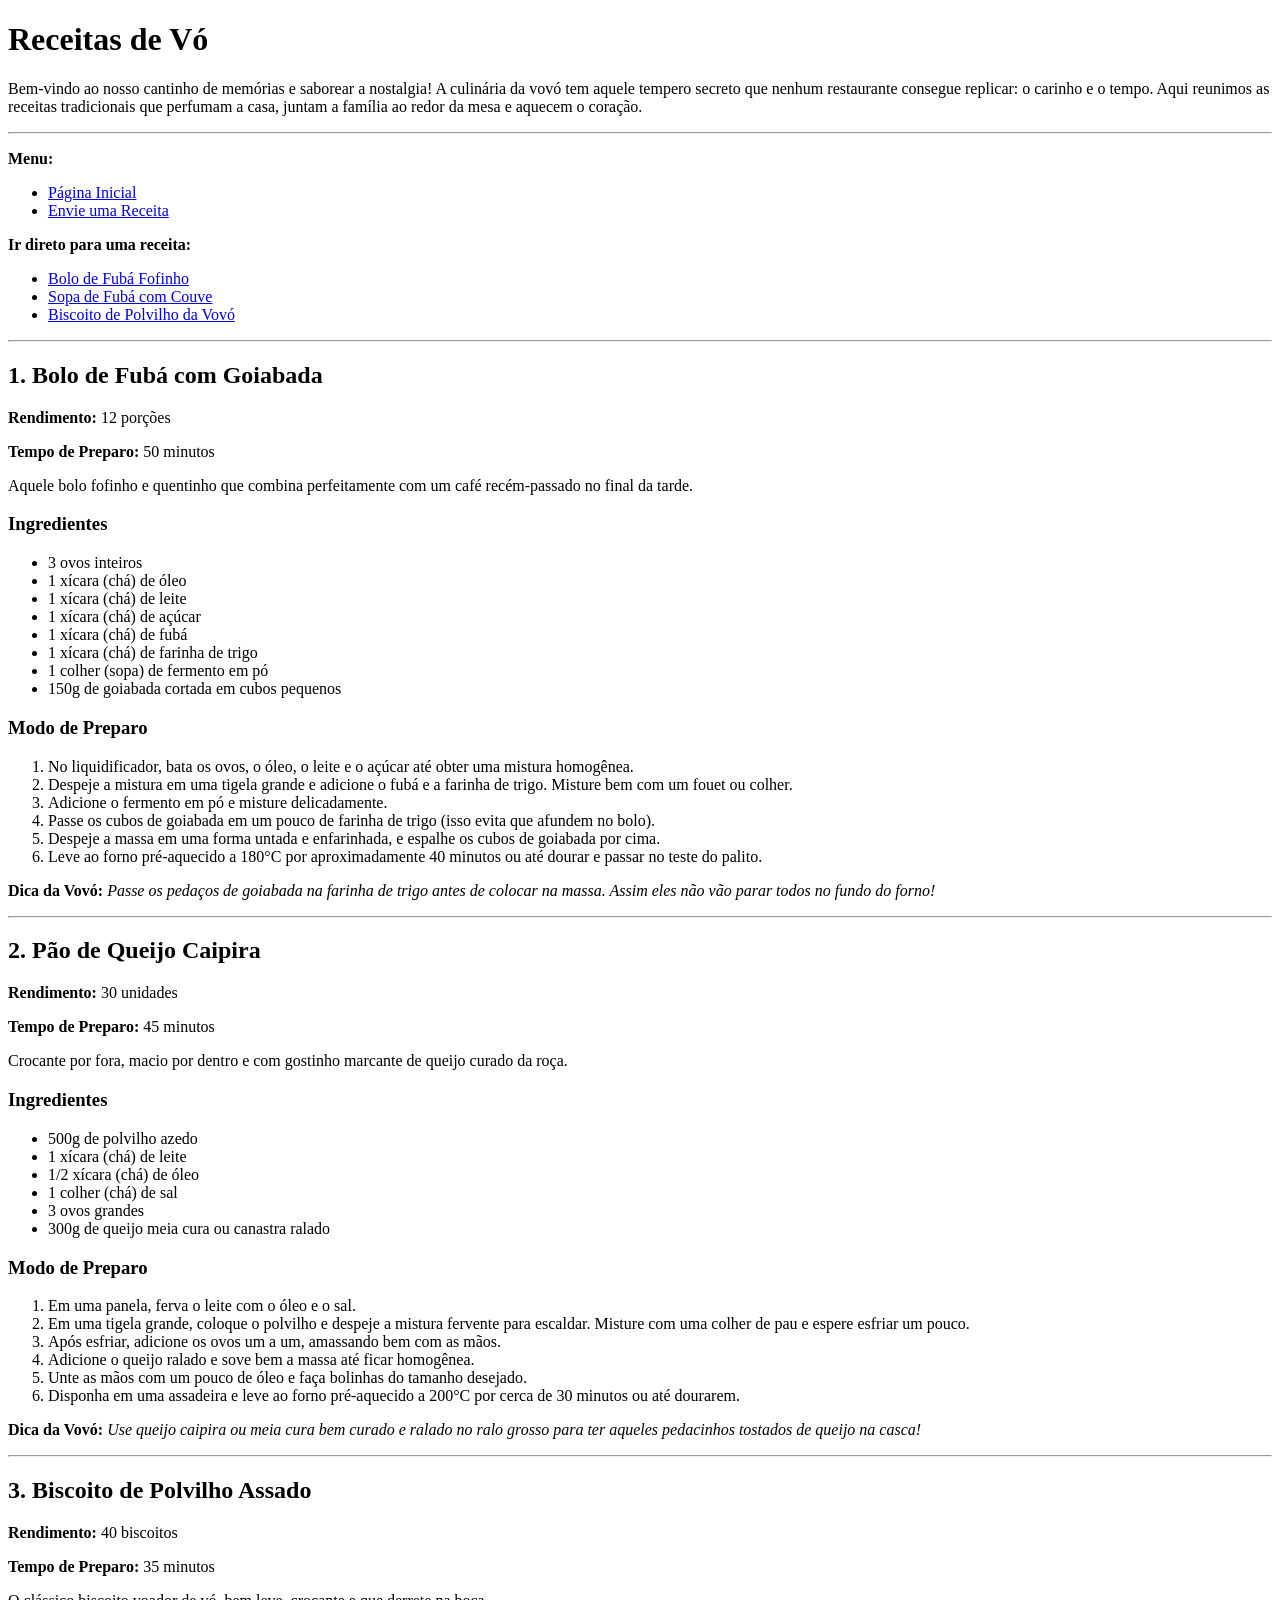
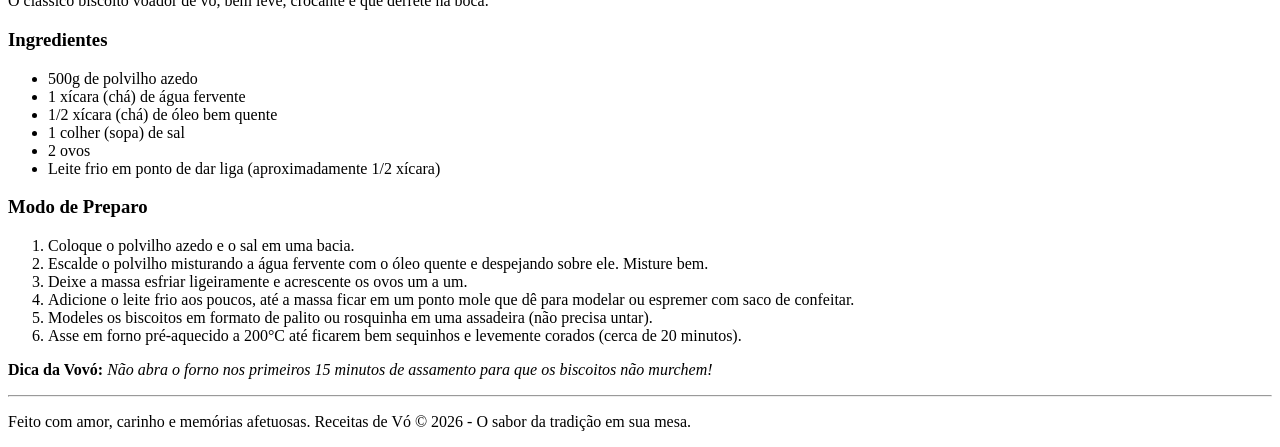
==== index.html @ c5a9f2b2 "Estrutura html" ====
<!DOCTYPE html>
<html lang="pt-BR">
<head>
    <meta charset="UTF-8">
    <meta name="viewport" content="width=device-width, initial-scale=1.0">
    <title>Receitas de Vó - Comida Afetiva</title>
</head>
<body>

    <header id="topo">
        <h1>Receitas de Vó</h1>
        <p>
            Bem-vindo ao nosso cantinho de memórias e saborear a nostalgia! A culinária da vovó tem aquele tempero secreto 
            que nenhum restaurante consegue replicar: o carinho e o tempo. Aqui reunimos as receitas tradicionais 
            que perfumam a casa, juntam a família ao redor da mesa e aquecem o coração.
        </p>
    </header>

    <hr>

    <nav>
    <p><strong>Menu:</strong></p>
    <ul>
        <li><a href="index.html">Página Inicial</a></li>
        <li><a href="enviar-receita.html">Envie uma Receita</a></li>
    </ul>
    
    <p><strong>Ir direto para uma receita:</strong></p>
    <ul>
        <li><a href="#bolo-fuba">Bolo de Fubá Fofinho</a></li>
        <li><a href="#sopa-fuba">Sopa de Fubá com Couve</a></li>
        <li><a href="#biscoito-polvilho">Biscoito de Polvilho da Vovó</a></li>
    </ul>
</nav>

    <hr>

    <main>
        <article id="bolo-fuba">
            <h2>1. Bolo de Fubá com Goiabada</h2>
            
            <p><strong>Rendimento:</strong> 12 porções</p>
            <p><strong>Tempo de Preparo:</strong> 50 minutos</p>

            <p>Aquele bolo fofinho e quentinho que combina perfeitamente com um café recém-passado no final da tarde.</p>

            <h3>Ingredientes</h3>
            <ul>
                <li>3 ovos inteiros</li>
                <li>1 xícara (chá) de óleo</li>
                <li>1 xícara (chá) de leite</li>
                <li>1 xícara (chá) de açúcar</li>
                <li>1 xícara (chá) de fubá</li>
                <li>1 xícara (chá) de farinha de trigo</li>
                <li>1 colher (sopa) de fermento em pó</li>
                <li>150g de goiabada cortada em cubos pequenos</li>
            </ul>

            <h3>Modo de Preparo</h3>
            <ol>
                <li>No liquidificador, bata os ovos, o óleo, o leite e o açúcar até obter uma mistura homogênea.</li>
                <li>Despeje a mistura em uma tigela grande e adicione o fubá e a farinha de trigo. Misture bem com um fouet ou colher.</li>
                <li>Adicione o fermento em pó e misture delicadamente.</li>
                <li>Passe os cubos de goiabada em um pouco de farinha de trigo (isso evita que afundem no bolo).</li>
                <li>Despeje a massa em uma forma untada e enfarinhada, e espalhe os cubos de goiabada por cima.</li>
                <li>Leve ao forno pré-aquecido a 180°C por aproximadamente 40 minutos ou até dourar e passar no teste do palito.</li>
            </ol>

            <p><strong>Dica da Vovó:</strong> <em>Passe os pedaços de goiabada na farinha de trigo antes de colocar na massa. Assim eles não vão parar todos no fundo do forno!</em></p>

        </article>

        <hr>

        <article id="pao-queijo">
            <h2>2. Pão de Queijo Caipira</h2>

            <p><strong>Rendimento:</strong> 30 unidades</p>
            <p><strong>Tempo de Preparo:</strong> 45 minutos</p>

            <p>Crocante por fora, macio por dentro e com gostinho marcante de queijo curado da roça.</p>

            <h3>Ingredientes</h3>
            <ul>
                <li>500g de polvilho azedo</li>
                <li>1 xícara (chá) de leite</li>
                <li>1/2 xícara (chá) de óleo</li>
                <li>1 colher (chá) de sal</li>
                <li>3 ovos grandes</li>
                <li>300g de queijo meia cura ou canastra ralado</li>
            </ul>

            <h3>Modo de Preparo</h3>
            <ol>
                <li>Em uma panela, ferva o leite com o óleo e o sal.</li>
                <li>Em uma tigela grande, coloque o polvilho e despeje a mistura fervente para escaldar. Misture com uma colher de pau e espere esfriar um pouco.</li>
                <li>Após esfriar, adicione os ovos um a um, amassando bem com as mãos.</li>
                <li>Adicione o queijo ralado e sove bem a massa até ficar homogênea.</li>
                <li>Unte as mãos com um pouco de óleo e faça bolinhas do tamanho desejado.</li>
                <li>Disponha em uma assadeira e leve ao forno pré-aquecido a 200°C por cerca de 30 minutos ou até dourarem.</li>
            </ol>

            <p><strong>Dica da Vovó:</strong> <em>Use queijo caipira ou meia cura bem curado e ralado no ralo grosso para ter aqueles pedacinhos tostados de queijo na casca!</em></p>

        </article>

        <hr>

        <article id="biscoito-polvilho">
            <h2>3. Biscoito de Polvilho Assado</h2>

            <p><strong>Rendimento:</strong> 40 biscoitos</p>
            <p><strong>Tempo de Preparo:</strong> 35 minutos</p>

            <p>O clássico biscoito voador de vó, bem leve, crocante e que derrete na boca.</p>

            <h3>Ingredientes</h3>
            <ul>
                <li>500g de polvilho azedo</li>
                <li>1 xícara (chá) de água fervente</li>
                <li>1/2 xícara (chá) de óleo bem quente</li>
                <li>1 colher (sopa) de sal</li>
                <li>2 ovos</li>
                <li>Leite frio em ponto de dar liga (aproximadamente 1/2 xícara)</li>
            </ul>

            <h3>Modo de Preparo</h3>
            <ol>
                <li>Coloque o polvilho azedo e o sal em uma bacia.</li>
                <li>Escalde o polvilho misturando a água fervente com o óleo quente e despejando sobre ele. Misture bem.</li>
                <li>Deixe a massa esfriar ligeiramente e acrescente os ovos um a um.</li>
                <li>Adicione o leite frio aos poucos, até a massa ficar em um ponto mole que dê para modelar ou espremer com saco de confeitar.</li>
                <li>Modeles os biscoitos em formato de palito ou rosquinha em uma assadeira (não precisa untar).</li>
                <li>Asse em forno pré-aquecido a 200°C até ficarem bem sequinhos e levemente corados (cerca de 20 minutos).</li>
            </ol>

            <p><strong>Dica da Vovó:</strong> <em>Não abra o forno nos primeiros 15 minutos de assamento para que os biscoitos não murchem!</em></p>

        </article>
    </main>

    <hr>

    <footer>
        <p>Feito com amor, carinho e memórias afetuosas. Receitas de Vó &copy; 2026 - O sabor da tradição em sua mesa.</p>
    </footer>

</body>
</html>
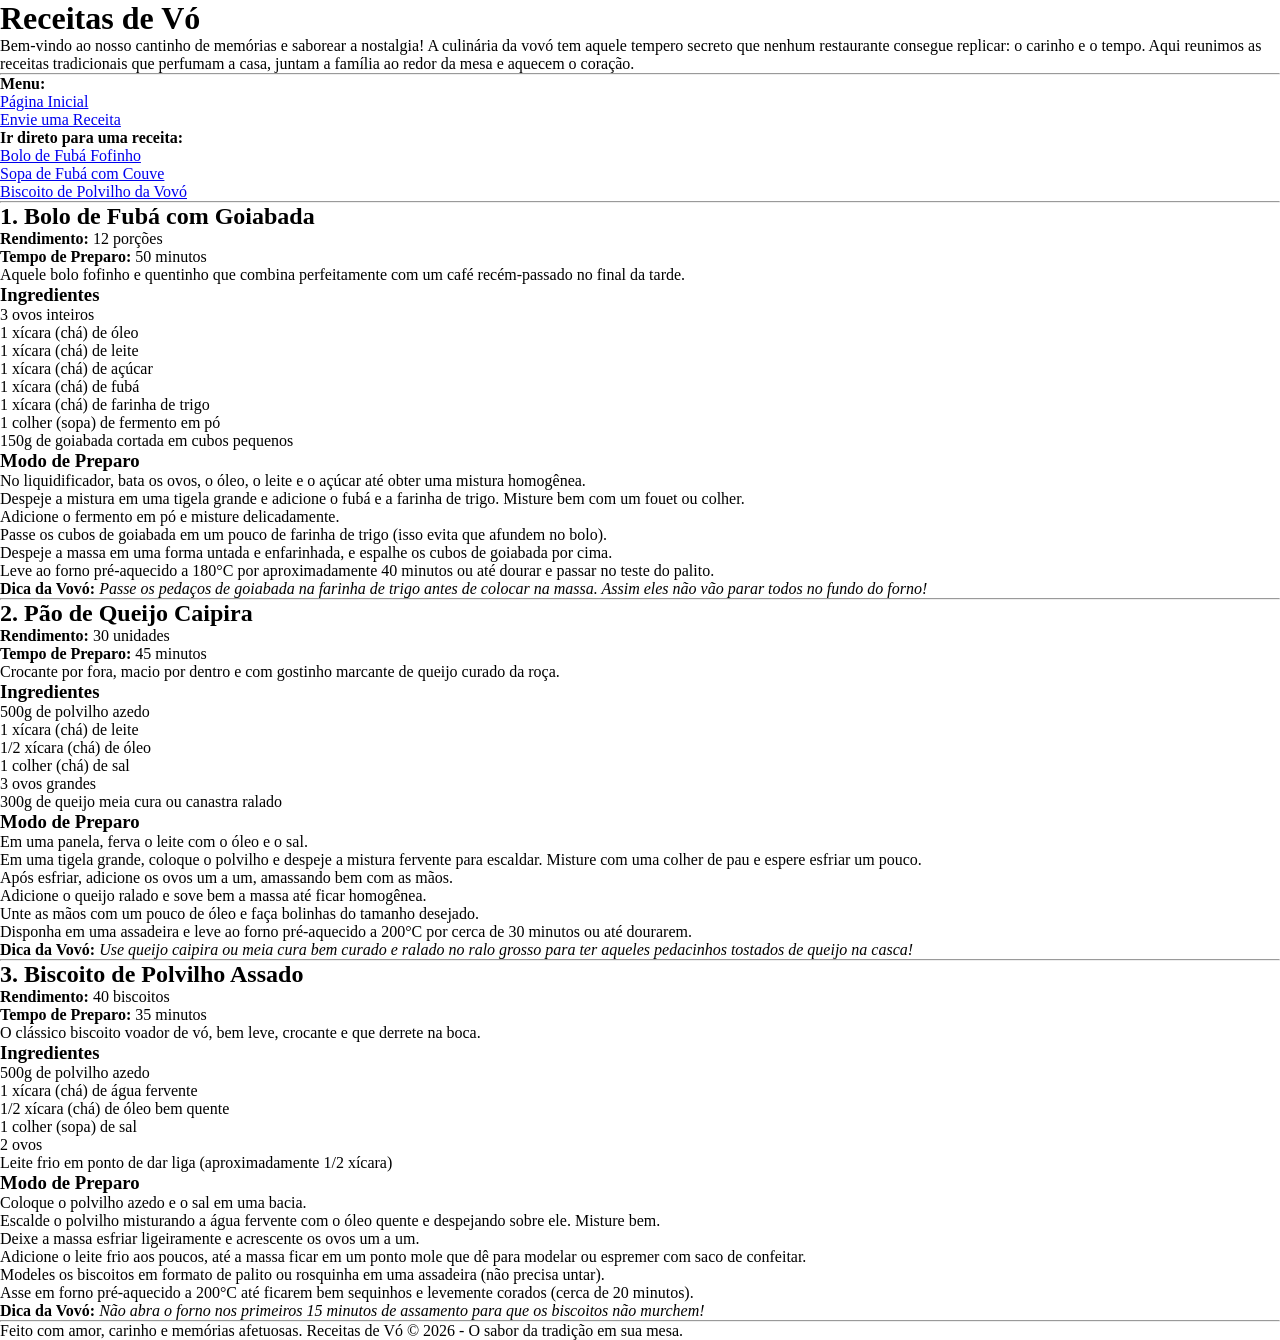
==== commit 7c468855: "Adiciona reset e conecta style.css" ====
--- a/index.html
+++ b/index.html
@@ -4,6 +4,7 @@
     <meta charset="UTF-8">
     <meta name="viewport" content="width=device-width, initial-scale=1.0">
     <title>Receitas de Vó - Comida Afetiva</title>
+    <link rel="stylesheet" href="style.css">
 </head>
 <body>
 
--- a/style.css
+++ b/style.css
@@ -0,0 +1,5 @@
+* {
+    margin: 0;
+    padding: 0;
+    box-sizing: border-box; 
+}
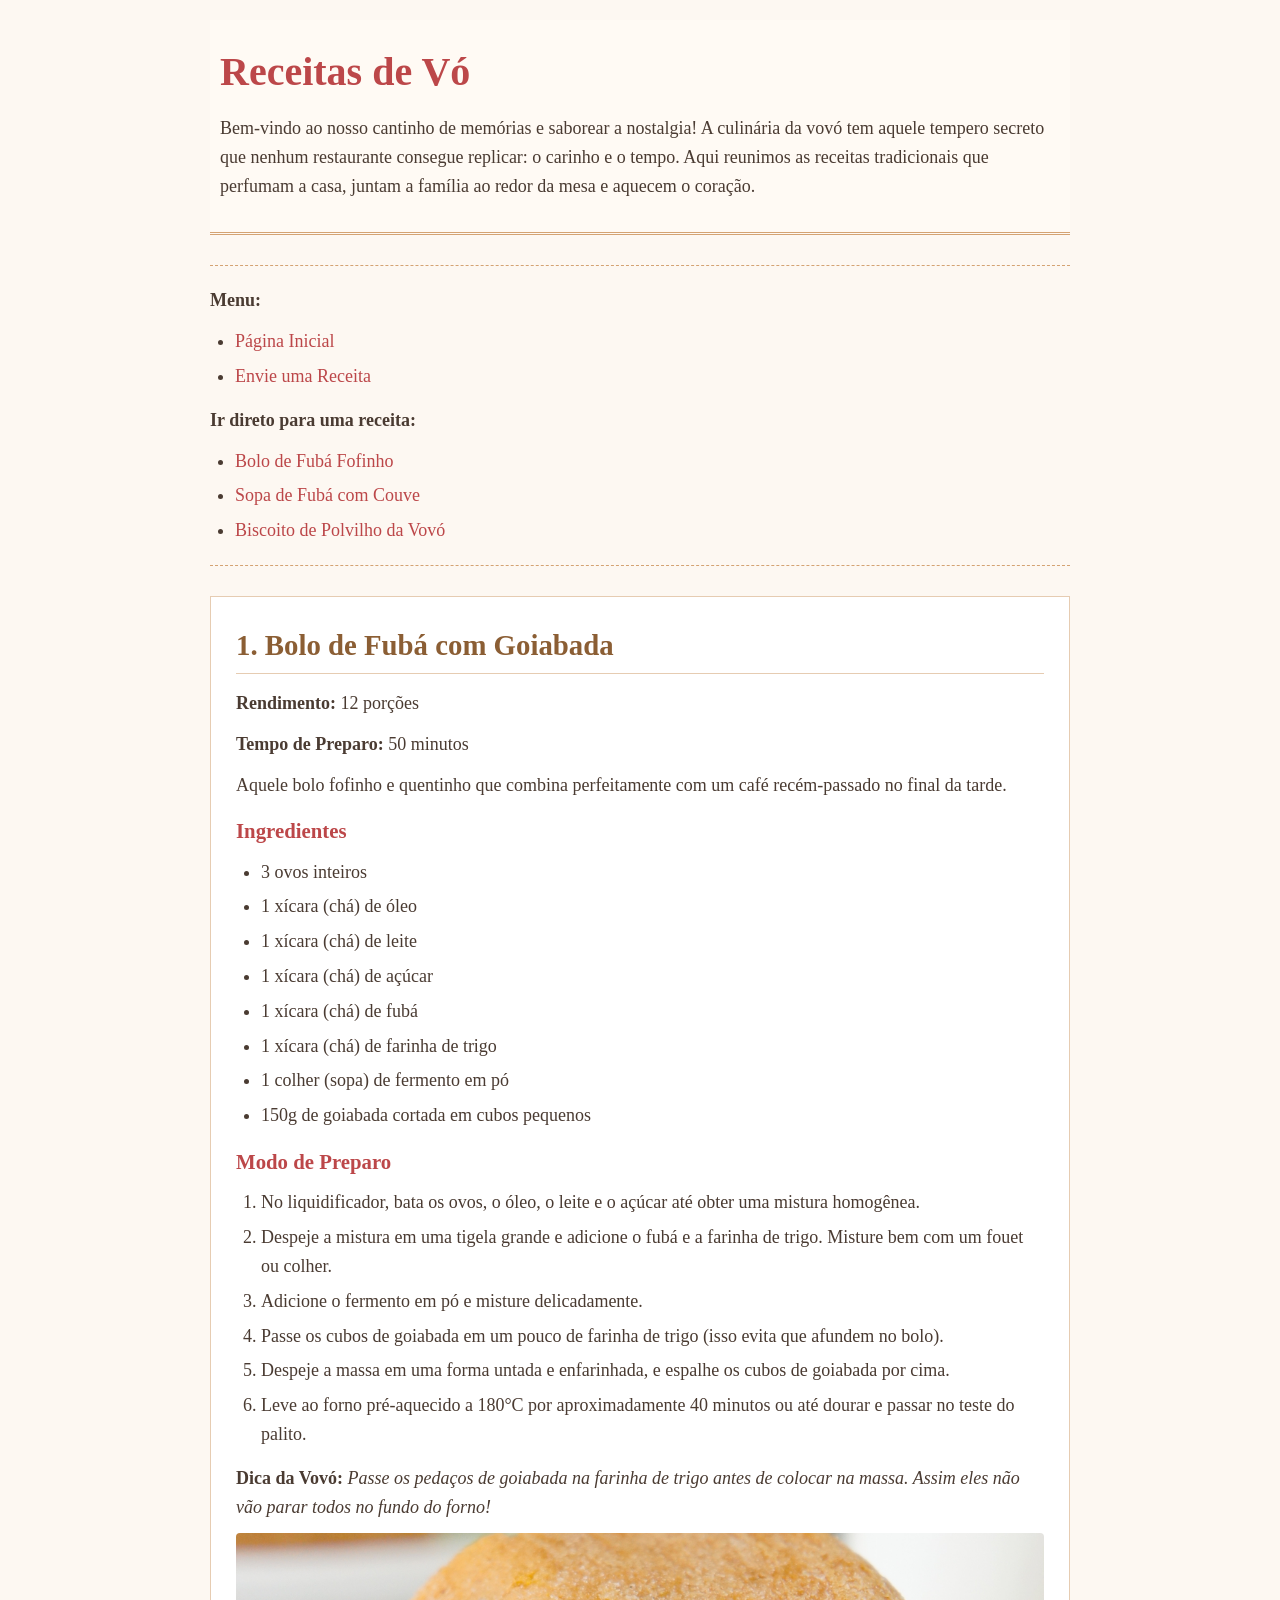
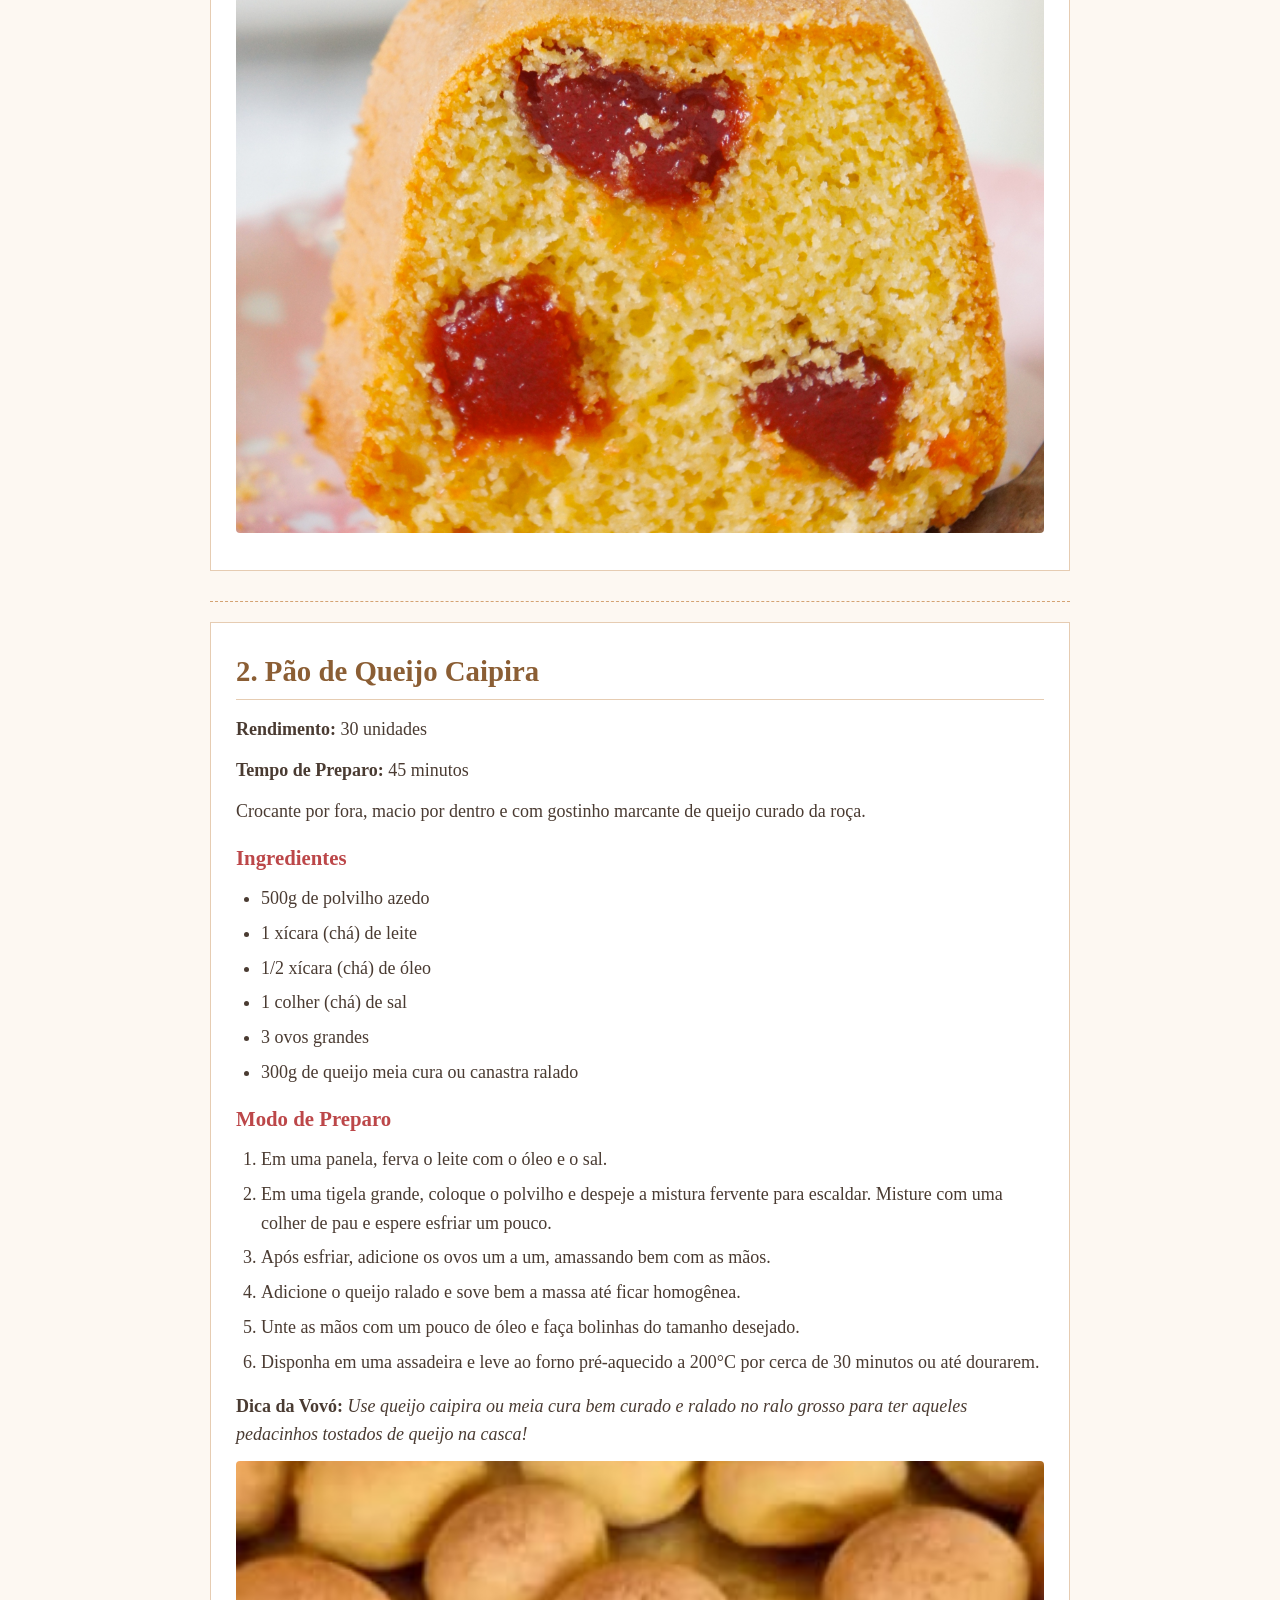
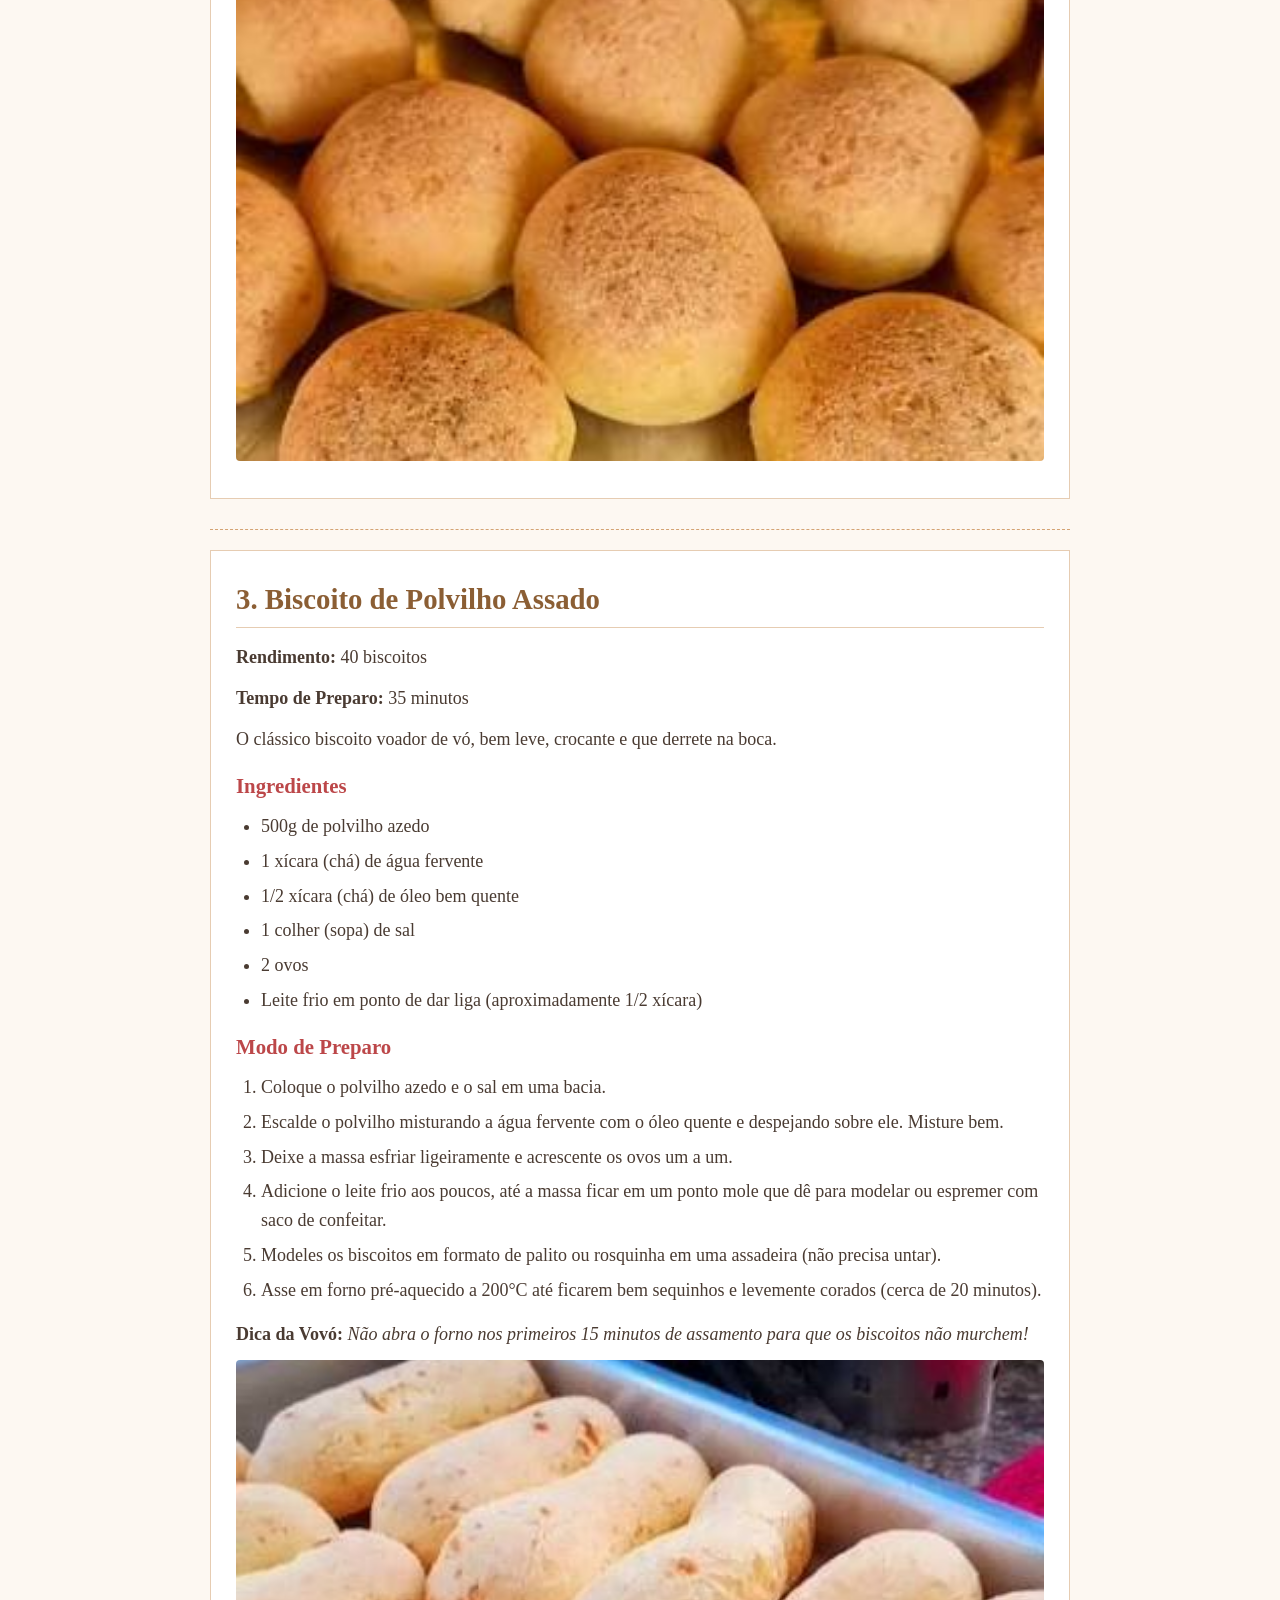
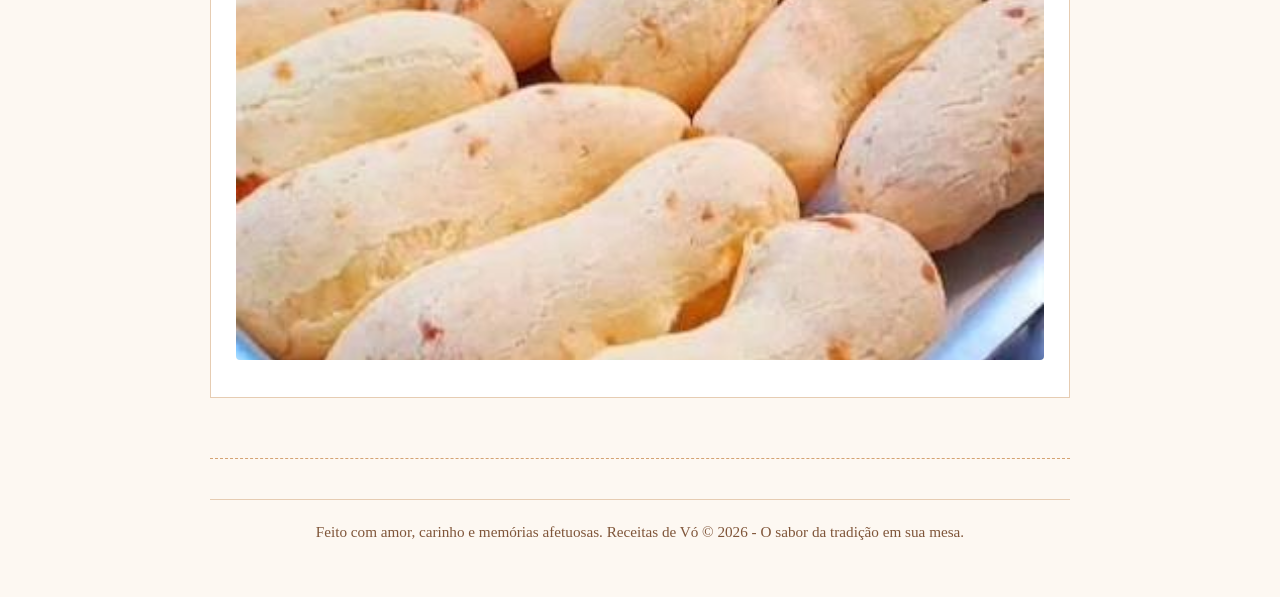
==== commit 6115fefc: "Seletores de classe, id e imagens" ====
--- a/index.html
+++ b/index.html
@@ -6,7 +6,7 @@
     <title>Receitas de Vó - Comida Afetiva</title>
     <link rel="stylesheet" href="style.css">
 </head>
-<body>
+<body class="bg-textura" id="pagina-principal">
 
     <header id="topo">
         <h1>Receitas de Vó</h1>
@@ -21,7 +21,7 @@
 
     <nav>
     <p><strong>Menu:</strong></p>
-    <ul>
+    <ul class="menu-principal">
         <li><a href="index.html">Página Inicial</a></li>
         <li><a href="enviar-receita.html">Envie uma Receita</a></li>
     </ul>
@@ -68,6 +68,7 @@
             </ol>
 
             <p><strong>Dica da Vovó:</strong> <em>Passe os pedaços de goiabada na farinha de trigo antes de colocar na massa. Assim eles não vão parar todos no fundo do forno!</em></p>
+           <div class="foto" id="foto_fuba"></div>
 
         </article>
 
@@ -102,6 +103,7 @@
             </ol>
 
             <p><strong>Dica da Vovó:</strong> <em>Use queijo caipira ou meia cura bem curado e ralado no ralo grosso para ter aqueles pedacinhos tostados de queijo na casca!</em></p>
+            <div class="foto" id="foto_queijo"></div>
 
         </article>
 
@@ -136,6 +138,7 @@
             </ol>
 
             <p><strong>Dica da Vovó:</strong> <em>Não abra o forno nos primeiros 15 minutos de assamento para que os biscoitos não murchem!</em></p>
+            <div class="foto" id="foto_biscoito"></div>
 
         </article>
     </main>
--- a/style.css
+++ b/style.css
@@ -2,4 +2,139 @@
     margin: 0;
     padding: 0;
     box-sizing: border-box; 
+}
+
+body {
+
+    font-family: Georgia, 'Times New Roman', serif;
+    font-size: 18px;
+    line-height: 1.6;
+    
+    
+    background-color: #fdf8f2;
+    color: #4a3b32;            
+    
+    
+    max-width: 900px;
+    margin: 0 auto;
+    padding: 20px;
+}
+header {
+    background-color: #fffaf4;
+    border-bottom: 3px double #d4a373;
+    padding: 20px 10px;
+    margin-bottom: 30px;
+}
+
+main {
+    padding: 10px 0;
+}
+
+article, section {
+    background-color: #ffffff;
+    border: 1px solid #e6ccb2;
+    padding: 25px;
+    margin-bottom: 30px;
+}
+
+fieldset {
+    border: 1px solid #d4a373;
+    padding: 20px;
+    margin-bottom: 20px;
+    background-color: #fffaf4;
+}
+
+footer {
+    text-align: center;
+    padding: 20px 0;
+    margin-top: 40px;
+    border-top: 1px solid #e6ccb2;
+    font-size: 0.95rem;
+    color: #7f5539;
+}
+
+h1 {
+    font-size: 2.5rem;
+    color: #bc4749; 
+    margin-bottom: 10px;
+}
+
+h2 {
+    font-size: 1.8rem;
+    color: #a7c957; 
+    color: #8b5e34; 
+    margin-bottom: 15px;
+    border-bottom: 1px solid #e6ccb2;
+    padding-bottom: 5px;
+}
+
+h3 {
+    font-size: 1.3rem;
+    color: #bc4749;
+    margin-top: 15px;
+    margin-bottom: 10px;
+}
+
+p {
+    margin-bottom: 12px;
+}
+
+legend {
+    font-size: 1.1rem;
+    color: #8b5e34;
+    padding: 0 10px;
+}
+
+ul, ol {
+    margin-left: 25px;
+    margin-bottom: 15px;
+}
+
+li {
+    margin-bottom: 6px;
+}
+
+a {
+    color: #bc4749;
+    text-decoration: none;
+}
+
+a:hover {
+    text-decoration: underline;
+    color: #6b705c;
+}
+
+hr {
+    border: none;
+    border-top: 1px dashed #d4a373;
+    margin: 20px 0;
+}
+
+input, select, textarea, button {
+    font-family: inherit;
+    font-size: 1rem;
+    color: #4a3b32;
+    margin-top: 5px;
+}
+
+.foto {
+    background-image: #ddd;
+    background-size: cover;
+    background-position: center;
+    height: 600px;
+    border-radius: 4px;
+    margin-bottom: 12px;
+}
+
+
+#foto_fuba {
+    background-image: url(bolofuba.jpg);
+}
+
+#foto_queijo {
+    background-image: url(paoqueijo.jpg);
+}
+
+#foto_biscoito {
+    background-image: url(biscoitopolvilho.jpg);
 }
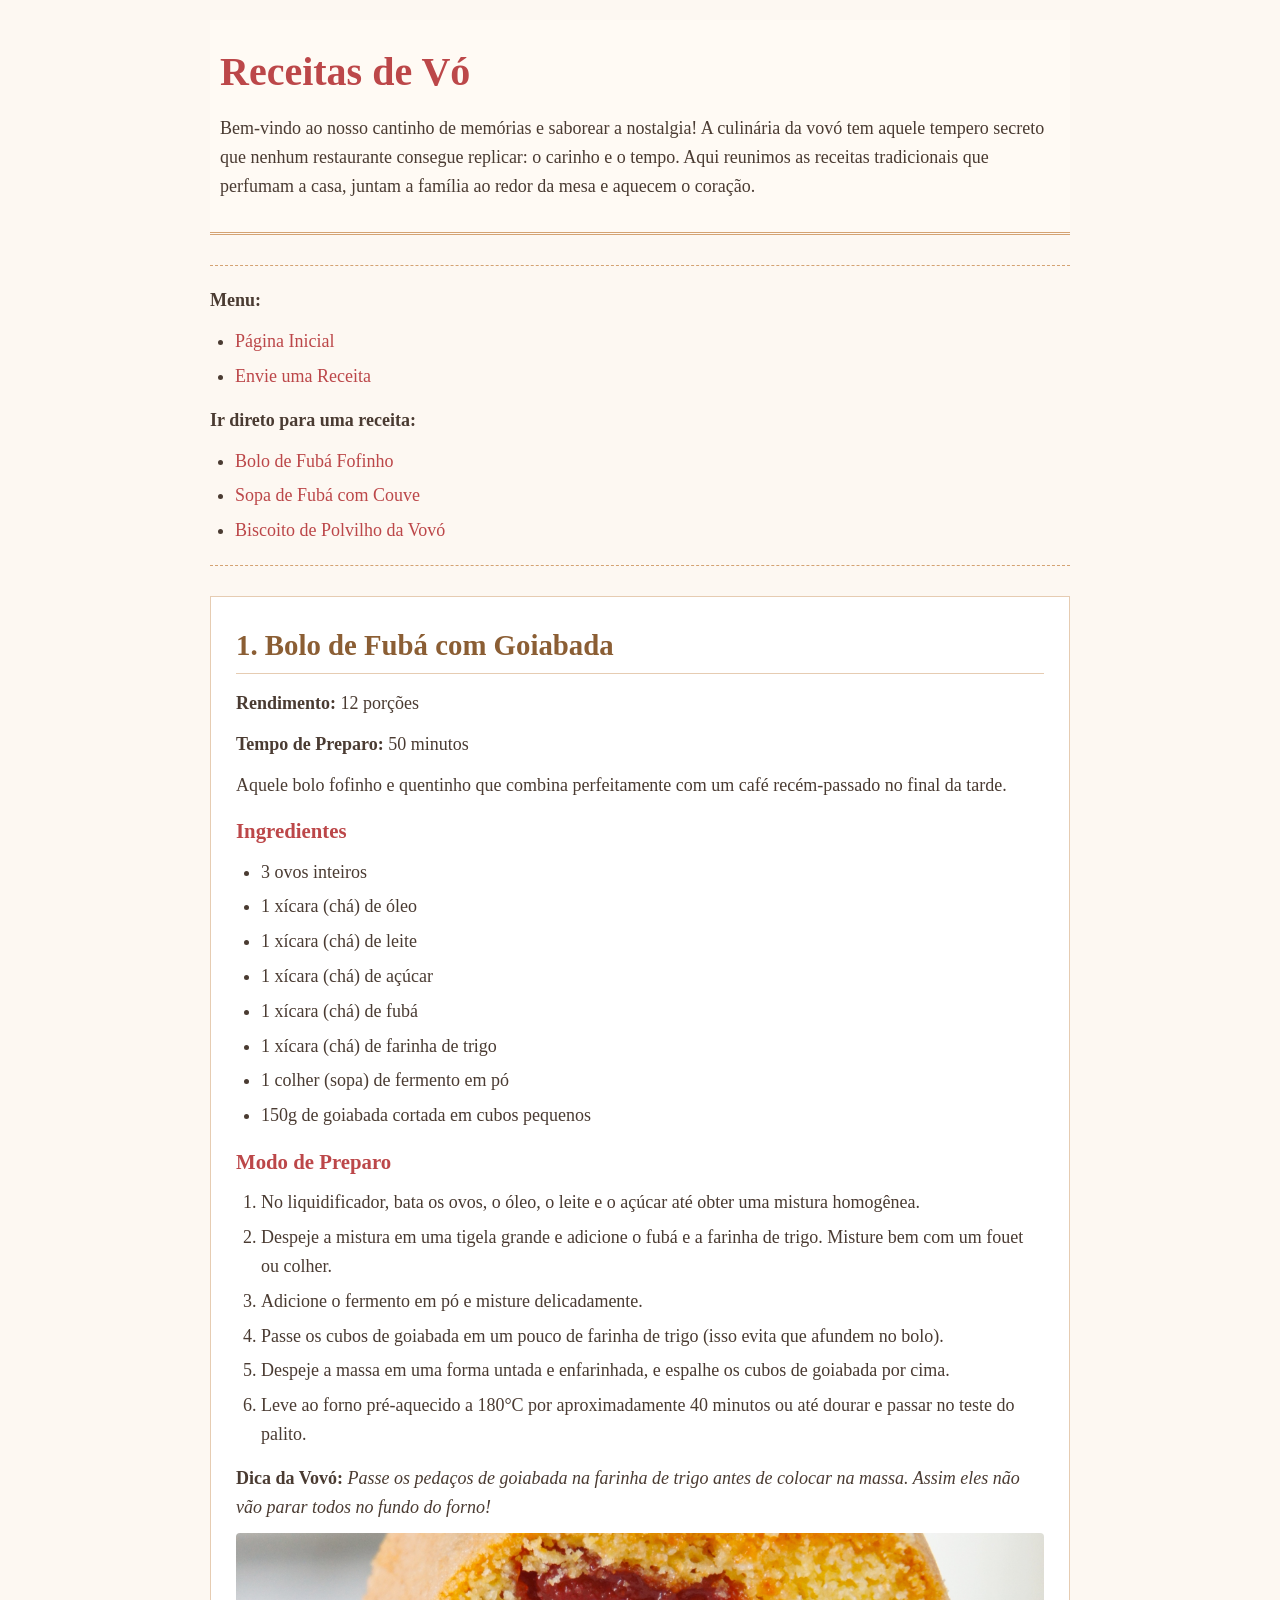
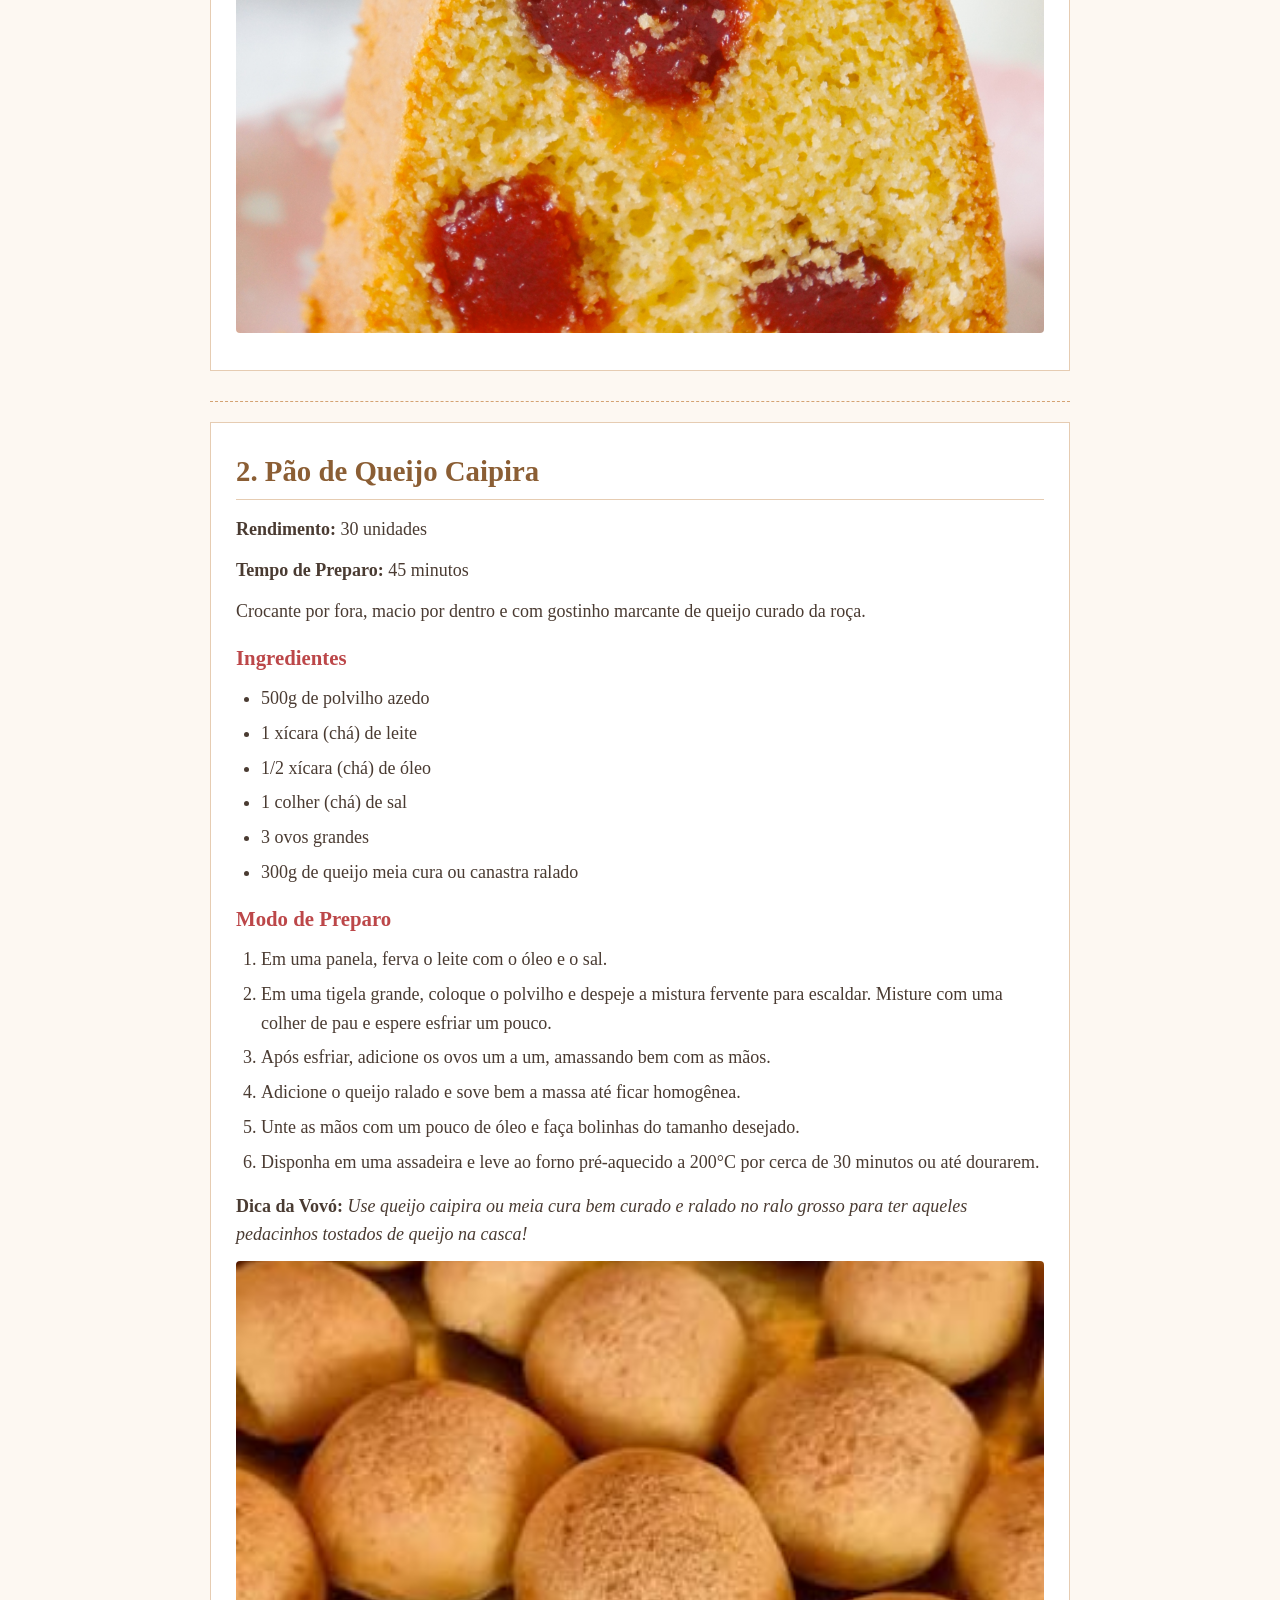
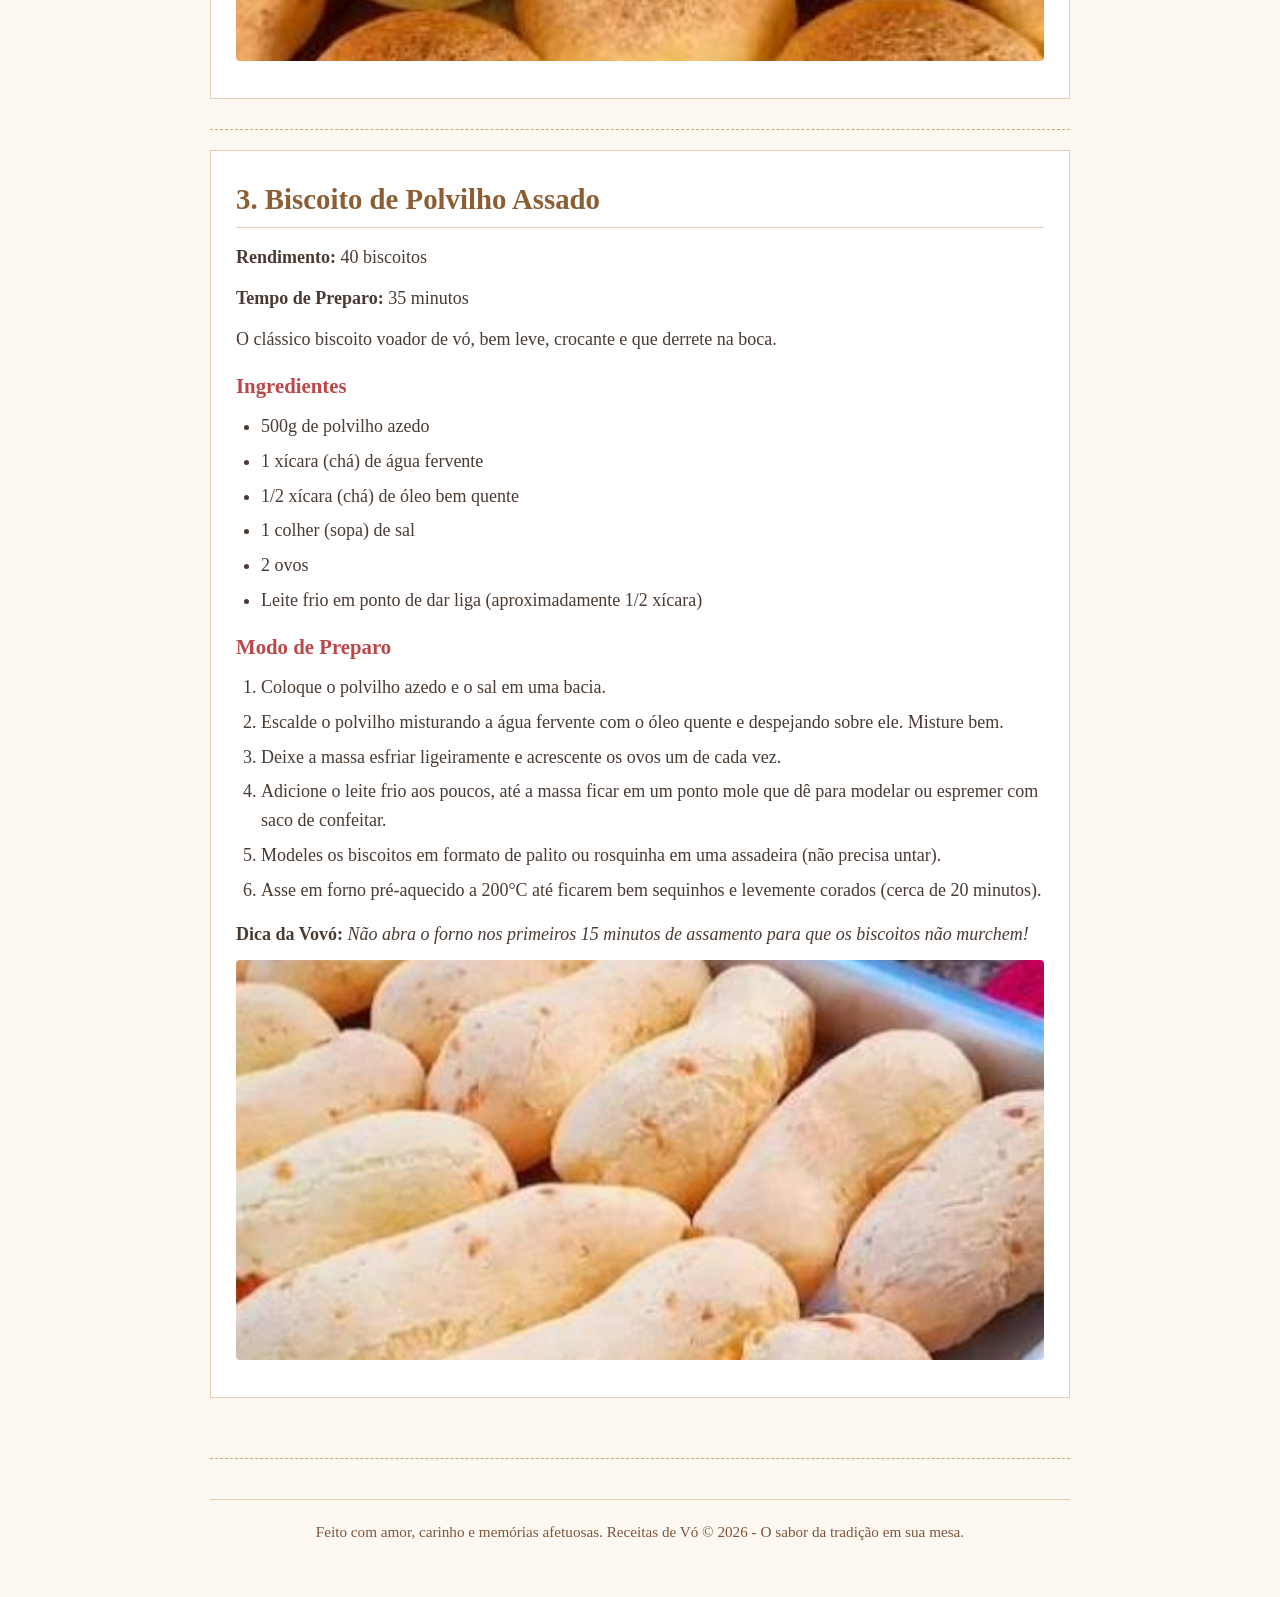
==== commit b51cf4bc: "Valida CSS no W3C e corrige pendências" ====
--- a/index.html
+++ b/index.html
@@ -131,7 +131,7 @@
             <ol>
                 <li>Coloque o polvilho azedo e o sal em uma bacia.</li>
                 <li>Escalde o polvilho misturando a água fervente com o óleo quente e despejando sobre ele. Misture bem.</li>
-                <li>Deixe a massa esfriar ligeiramente e acrescente os ovos um a um.</li>
+                <li>Deixe a massa esfriar ligeiramente e acrescente os ovos um de cada vez.</li>
                 <li>Adicione o leite frio aos poucos, até a massa ficar em um ponto mole que dê para modelar ou espremer com saco de confeitar.</li>
                 <li>Modeles os biscoitos em formato de palito ou rosquinha em uma assadeira (não precisa untar).</li>
                 <li>Asse em forno pré-aquecido a 200°C até ficarem bem sequinhos e levemente corados (cerca de 20 minutos).</li>
--- a/style.css
+++ b/style.css
@@ -1,24 +1,22 @@
+/* Seletor Universal */
 * {
     margin: 0;
     padding: 0;
     box-sizing: border-box; 
 }
 
+/* Seletor da TAG */
 body {
-
     font-family: Georgia, 'Times New Roman', serif;
     font-size: 18px;
     line-height: 1.6;
-    
-    
     background-color: #fdf8f2;
     color: #4a3b32;            
-    
-    
     max-width: 900px;
     margin: 0 auto;
     padding: 20px;
 }
+
 header {
     background-color: #fffaf4;
     border-bottom: 3px double #d4a373;
@@ -61,7 +59,6 @@
 
 h2 {
     font-size: 1.8rem;
-    color: #a7c957; 
     color: #8b5e34; 
     margin-bottom: 15px;
     border-bottom: 1px solid #e6ccb2;
@@ -117,16 +114,16 @@
     margin-top: 5px;
 }
 
+/* Seletor de Classe */
 .foto {
-    background-image: #ddd;
     background-size: cover;
     background-position: center;
-    height: 600px;
+    height: 400px;
     border-radius: 4px;
     margin-bottom: 12px;
 }
 
-
+/* Seletor de ID */
 #foto_fuba {
     background-image: url(bolofuba.jpg);
 }
